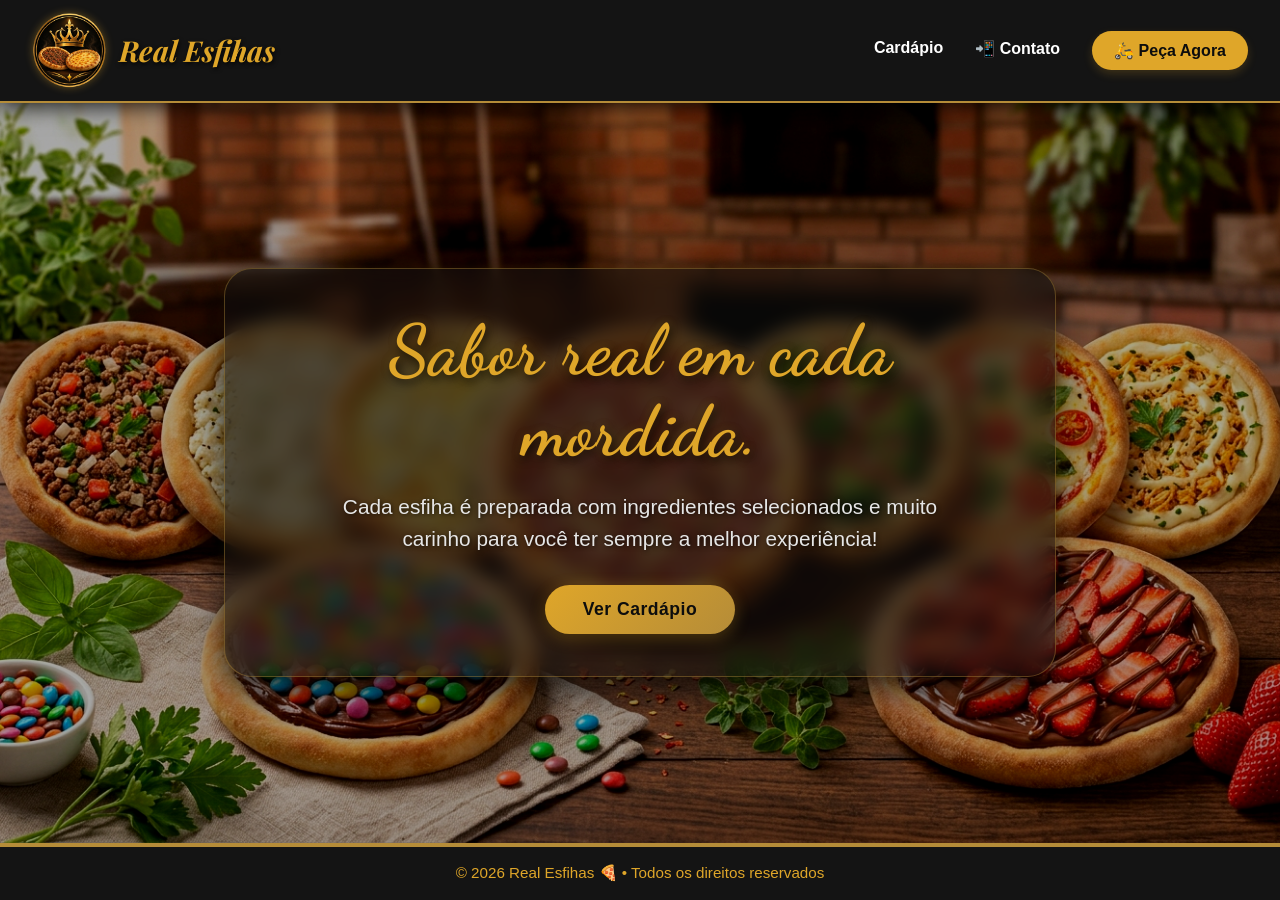
==== index.html @ 54341aa7 "ajustes" ====
<!DOCTYPE html>
<html lang="pt-BR">

<head>
  <meta charset="UTF-8">
  <meta name="viewport" content="width=device-width, initial-scale=1.0">
  <title>Real Esfihas</title>
  <link rel="icon" type="image/png" href="img/bebidas-logos/logo3.png">
  <link rel="preconnect" href="https://fonts.googleapis.com">
  <link rel="preconnect" href="https://fonts.gstatic.com" crossorigin>
  <link href="https://fonts.googleapis.com/css2?family=Dancing+Script:wght@700&display=swap" rel="stylesheet">
  <link rel="stylesheet" href="css/index.css">
</head>

<body>
  <header>
    <div class="logo-area">
      <h1>
        <img src="img/bebidas-logos/logo3.png" alt="Logo Chefe Express" class="logo-icon">
        Real Esfihas
      </h1>
    </div>
    <nav>
      <a href="cardapio.html">Cardápio</a>
      <a href="contato.html">📲 Contato</a>
      <a href="cardapio.html" class="btn-header">🛵 Peça Agora</a>
    </nav>
  </header>

  <main>
    <section class="banner">
      <img src="img/bebidas-logos/banner8.jpeg" alt="Pizza" class="banner-img">
      <div class="banner-content">
        <h2>Sabor real em cada mordida.</h2>
        <p>Cada esfiha é preparada com ingredientes selecionados e muito carinho para você ter sempre a melhor
          experiência!</p>
        <button onclick="window.location.href='cardapio.html'">Ver Cardápio</button>
      </div>
    </section>
  </main>

  <footer>
    <p>&copy; 2026 Real Esfihas 🍕 • Todos os direitos reservados</p>
  </footer>
</body>

</html>
---- css/index.css ----
@import url('https://fonts.googleapis.com/css2?family=Playfair+Display:ital,wght@0,600;0,700;1,600&display=swap');
@import url('https://fonts.googleapis.com/css2?family=Dancing+Script:wght@700&display=swap');

/* =================== RESET BÁSICO =================== */
*,
*::before,
*::after {
  margin: 0;
  padding: 0;
  box-sizing: border-box;
}

/* =================== ESTRUTURA APP (SEM ROLAGEM) =================== */
html, body {
  height: 100vh;
  height: 100dvh; /* Altura real para mobile */
  overflow: hidden; /* Trava a rolagem global */
}

body {
  font-family: 'Segoe UI', Tahoma, Geneva, Verdana, sans-serif;
  background: radial-gradient(circle at center, #1a1a1a 0%, #0d0d0d 100%);
  color: #fff;
  display: flex;
  flex-direction: column;
}

/* =================== Cabeçalho =================== */
header {
  background-color: #141414;
  color: #fff;
  padding: 0.8rem 2rem;
  display: flex;
  justify-content: space-between;
  align-items: center;
  box-shadow: 0 4px 20px rgba(0, 0, 0, 0.8);
  z-index: 1000;
  flex-shrink: 0; 
  border-bottom: 2px solid #b58c38;
  width: 100%;
  box-sizing: border-box;
  height: auto;
}

/* Área do logo unificada para alinhamento perfeito */
.logo-area {
  display: flex;
  align-items: center;
  gap: 12px;
}

header h1, .logo-area h1 {
  font-family: 'Playfair Display', serif;
  font-size: 1.8rem;
  font-weight: 700;
  font-style: italic;
  color: var(--primary-color, #dfa629);
  margin: 0;
  display: flex;
  align-items: center;
  gap: 12px;
  text-shadow: 1px 2px 4px rgba(0, 0, 0, 0.8);
}

.logo-icon {
  width: 75px;
  height: 75px;
  object-fit: contain;
  margin: 0; 
  filter: drop-shadow(0 0 4px rgba(223, 166, 41, 0.4));
}

/* =================== Responsividade Mobile =================== */
@media (max-width: 768px) {
  header {
    padding: 0.6rem 1rem;
    flex-direction: column; /* Empilha os elementos em telas menores para centralizar */
    gap: 12px;
  }

  .logo-area {
    justify-content: center;
    width: 100%;
  }

  header h1, .logo-area h1 {
    font-size: 1.5rem; /* Tamanho ajustado para maior visibilidade */
    gap: 8px;
  }

  .logo-icon {
    width: 65px; /* Tamanho aumentado de 50px para 65px */
    height: 65px; /* Tamanho aumentado de 50px para 65px */
  }

  header nav {
    justify-content: center;
    width: 100%;
    gap: 8px;
  }
}

@media (max-width: 480px) {
  header h1, .logo-area h1 {
    font-size: 1.3rem; /* Tamanho ajustado para maior visibilidade */
    gap: 6px;
  }

  .logo-icon {
    width: 55px; /* Tamanho aumentado de 40px para 55px */
    height: 55px; /* Tamanho aumentado de 40px para 55px */
  }

  header nav a {
    font-size: 0.8rem;
  }
}

nav {
  display: flex;
  gap: 2rem;
  align-items: center;
}

nav a {
  color: #fff;
  text-decoration: none;
  font-weight: 600;
  font-size: 1rem;
  position: relative;
  padding-bottom: 4px;
  transition: color 0.3s ease;
}

nav a:hover {
  color: #dfa629;
}

nav a::after {
  content: "";
  position: absolute;
  left: 0;
  bottom: 0;
  width: 0%;
  height: 2px;
  background-color: #dfa629;
  transition: width 0.3s ease;
}

nav a:hover::after {
  width: 100%;
}

.btn-header {
  background-color: #dfa629;
  color: #0d0d0d;
  padding: 10px 22px;
  border-radius: 25px;
  text-decoration: none;
  font-weight: bold;
  box-shadow: 0 4px 10px rgba(223, 166, 41, 0.2);
  transition: all 0.3s cubic-bezier(0.4, 0, 0.2, 1);
}

.btn-header:hover {
  background-color: #c48c22;
  transform: translateY(-3px) scale(1.02);
  box-shadow: 0 8px 20px rgba(223, 166, 41, 0.5);
}

/* =================== CONTEÚDO PRINCIPAL =================== */
main {
  flex: 1; /* Ocupa todo o espaço entre o header e o footer */
  display: flex;
  flex-direction: column;
  overflow: hidden; /* Garante que o conteúdo não force rolagem */
}

/* =================== BANNER E IMAGEM =================== */
.banner {
  flex: 1;
  position: relative;
  width: 100%;
  display: flex;
  justify-content: center;
  align-items: center;
  overflow: hidden;
  /* Gradiente radial centralizado muito leve para criar um ponto de foco sem escurecer */
  background: radial-gradient(circle at center, rgba(223, 166, 41, 0.05) 0%, transparent 65%),
              linear-gradient(rgba(13, 13, 13, 0.35), rgba(13, 13, 13, 0.65));
}

.banner-img {
  width: 100%;
  height: 100%;
  object-fit: cover;
  position: absolute;
  top: 0;
  left: 0;
  /* Brilho aumentado para revelar mais detalhes da imagem de fundo */
  filter: brightness(0.65) saturate(1.15) contrast(1.05);
  z-index: 1;
  transition: filter 0.5s ease;
}

/* =================== BANNER CONTENT (Vidro suave e refinado) =================== */
.banner-content {
  position: relative;
  color: white;
  text-align: center;
  z-index: 10;
  padding: 42px 56px;
  /* Fundo mais translúcido para integrar melhor com a imagem de fundo */
  background: rgba(16, 15, 14, 0.55);
  backdrop-filter: blur(10px);
  -webkit-backdrop-filter: blur(10px);
  border: 1px solid rgba(181, 140, 56, 0.4);
  border-radius: 28px;
  max-width: 65%;
  box-shadow: 0 12px 32px rgba(0, 0, 0, 0.75),
              0 0 12px rgba(223, 166, 41, 0.08);
  animation: fadeInUp 0.8s cubic-bezier(0.16, 1, 0.3, 1);
  display: flex;
  flex-direction: column;
  align-items: center;
}

.banner-content h2 {
  font-family: 'Dancing Script', cursive;
  font-size: 4.4rem;
  margin-bottom: 18px;
  color: #dfa629;
  text-shadow: 2px 3px 10px rgba(0, 0, 0, 0.95),
               0 0 8px rgba(223, 166, 41, 0.25);
  line-height: 1.15;
  letter-spacing: 0.5px;
}

.banner-content p {
  font-size: 1.3rem;
  margin-bottom: 30px;
  color: #e6e6e6;
  line-height: 1.55;
  text-shadow: 1px 1px 4px rgba(0, 0, 0, 0.7);
  max-width: 85%;
}

.banner-content button {
  padding: 14px 38px;
  font-size: 1.1rem;
  background: linear-gradient(135deg, #dfa629 0%, #b58c38 100%);
  color: #0d0d0d;
  border: none;
  border-radius: 30px;
  cursor: pointer;
  font-weight: bold;
  letter-spacing: 0.5px;
  transition: all 0.35s cubic-bezier(0.4, 0, 0.2, 1);
  box-shadow: 0 4px 16px rgba(223, 166, 41, 0.3),
              0 2px 4px rgba(0, 0, 0, 0.2);
}

.banner-content button:hover {
  background: linear-gradient(135deg, #c48c22 0%, #946f1e 100%);
  transform: translateY(-3px) scale(1.02);
  box-shadow: 0 8px 22px rgba(223, 166, 41, 0.45);
}

.banner-content button:active {
  transform: translateY(1px) scale(0.99);
  box-shadow: 0 4px 10px rgba(223, 166, 41, 0.25);
}

/* Animação Suave */
@keyframes fadeInUp {
  from {
    opacity: 0;
    transform: translateY(20px);
  }
  to {
    opacity: 1;
    transform: translateY(0);
  }
}

/* =================== RESPONSIVIDADE =================== */
@media (max-width: 768px) {
  .banner-content {
    max-width: 90%;
    padding: 24px 18px;
  }

  .banner-content h2 {
    font-size: 2.7rem;
    margin-bottom: 12px;
  }

  .banner-content p {
    font-size: 0.95rem;
    margin-bottom: 18px;
  }

  .banner-content button {
    padding: 10px 22px;
    font-size: 0.88rem;
  }
}

@media (max-width: 480px) {
  .banner-content h2 {
    font-size: 2.3rem;
  }
}
/* =================== FOOTER =================== */
footer {
  background-color: #141414;
  color: #dfa629;
  text-align: center;
  padding: 1.1rem;
  font-size: 0.95rem;
  border-top: 4px solid #b58c38;
  flex-shrink: 0; /* Garante que o footer não suma */
  box-shadow: 0 -2px 10px rgba(0, 0, 0, 0.8);
}

/* =================== RESPONSIVIDADE =================== */
@media (max-width: 768px) {

  nav {
    gap: 12px;
    flex-wrap: wrap;
    justify-content: center;
  }
}
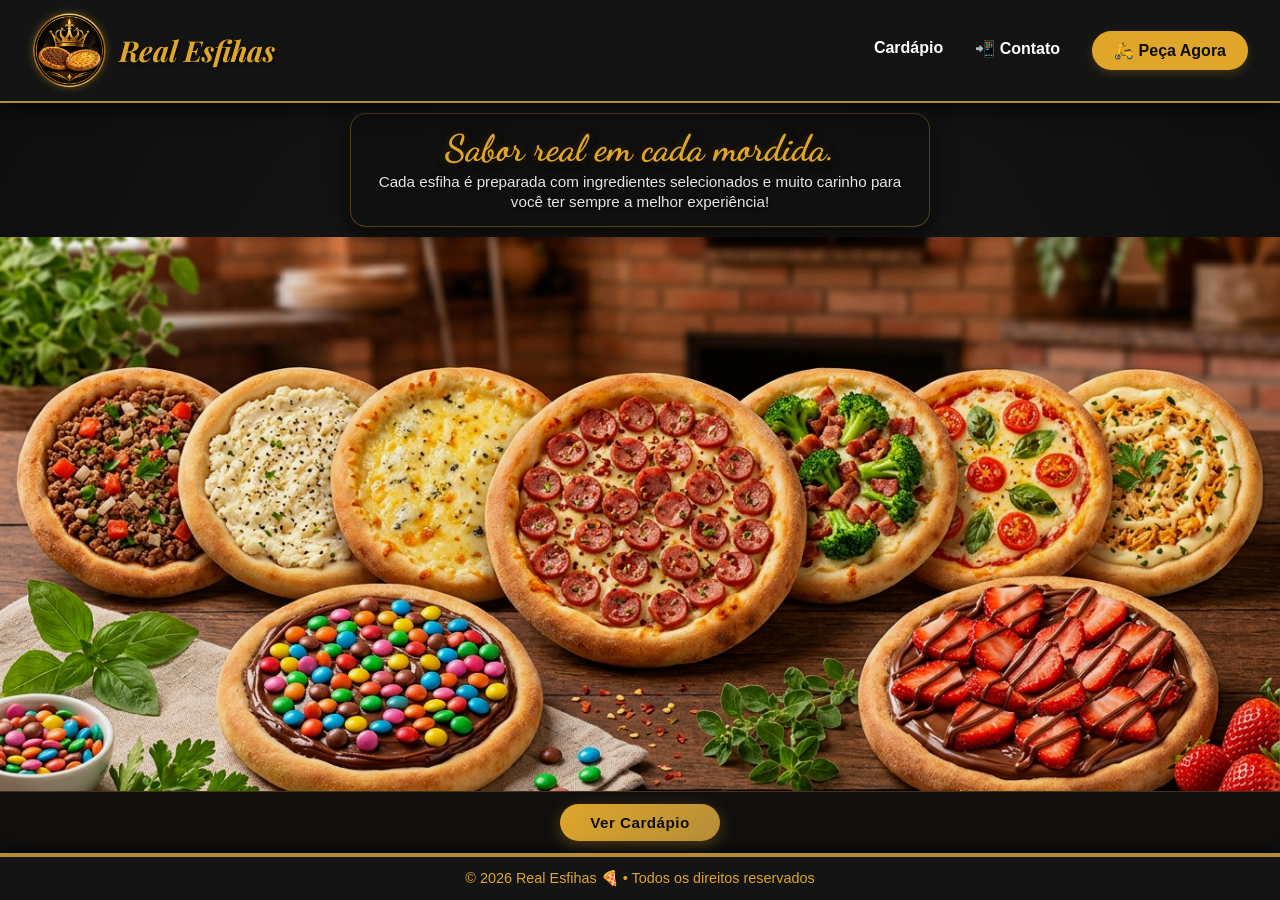
==== commit a361b9d3: "commit" ====
--- a/index.html
+++ b/index.html
@@ -28,16 +28,29 @@
   </header>
 
   <main>
+    <!-- 1. Texto Superior dentro da caixinha de vidro original -->
+    <div class="banner-content">
+      <h2>Sabor real em cada mordida.</h2>
+      <p>Cada esfiha é preparada com ingredientes selecionados e muito carinho para você ter sempre a melhor
+        experiência!</p>
+    </div>
+
+    <!-- 2. Banner de Imagens no Meio -->
     <section class="banner">
-      <img src="img/bebidas-logos/banner8.jpeg" alt="Pizza" class="banner-img">
-      <div class="banner-content">
-        <h2>Sabor real em cada mordida.</h2>
-        <p>Cada esfiha é preparada com ingredientes selecionados e muito carinho para você ter sempre a melhor
-          experiência!</p>
-        <button onclick="window.location.href='cardapio.html'">Ver Cardápio</button>
+      <div class="banner-slides">
+        <img src="img/bebidas-logos/banner8.jpeg" alt="Esfihas Selecionadas" class="banner-img active">
+        <img src="img/bebidas-logos/banner7.jpeg" alt="Esfihas Doces" class="banner-img">
+        <img src="img/bebidas-logos/banner9.jpeg" alt="Esfihas Salgadas" class="banner-img">
       </div>
     </section>
+
+    <!-- 3. Botão na Parte Inferior -->
+    <div class="banner-action">
+      <button onclick="window.location.href='cardapio.html'">Ver Cardápio</button>
+    </div>
   </main>
+
+  <script src="js/script.js"></script>
 
   <footer>
     <p>&copy; 2026 Real Esfihas 🍕 • Todos os direitos reservados</p>
--- a/css/index.css
+++ b/css/index.css
@@ -10,10 +10,10 @@
   box-sizing: border-box;
 }
 
-/* =================== ESTRUTURA APP (SEM ROLAGEM) =================== */
+/* =================== ESTRUTURA APP =================== */
 html, body {
   height: 100vh;
-  height: 100dvh; /* Altura real para mobile */
+  height: 100dvh;
   overflow: hidden; /* Trava a rolagem global */
 }
 
@@ -25,7 +25,7 @@
   flex-direction: column;
 }
 
-/* =================== Cabeçalho =================== */
+/* =================== CABEÇALHO =================== */
 header {
   background-color: #141414;
   color: #fff;
@@ -42,7 +42,6 @@
   height: auto;
 }
 
-/* Área do logo unificada para alinhamento perfeito */
 .logo-area {
   display: flex;
   align-items: center;
@@ -68,52 +67,6 @@
   object-fit: contain;
   margin: 0; 
   filter: drop-shadow(0 0 4px rgba(223, 166, 41, 0.4));
-}
-
-/* =================== Responsividade Mobile =================== */
-@media (max-width: 768px) {
-  header {
-    padding: 0.6rem 1rem;
-    flex-direction: column; /* Empilha os elementos em telas menores para centralizar */
-    gap: 12px;
-  }
-
-  .logo-area {
-    justify-content: center;
-    width: 100%;
-  }
-
-  header h1, .logo-area h1 {
-    font-size: 1.5rem; /* Tamanho ajustado para maior visibilidade */
-    gap: 8px;
-  }
-
-  .logo-icon {
-    width: 65px; /* Tamanho aumentado de 50px para 65px */
-    height: 65px; /* Tamanho aumentado de 50px para 65px */
-  }
-
-  header nav {
-    justify-content: center;
-    width: 100%;
-    gap: 8px;
-  }
-}
-
-@media (max-width: 480px) {
-  header h1, .logo-area h1 {
-    font-size: 1.3rem; /* Tamanho ajustado para maior visibilidade */
-    gap: 6px;
-  }
-
-  .logo-icon {
-    width: 55px; /* Tamanho aumentado de 40px para 55px */
-    height: 55px; /* Tamanho aumentado de 40px para 55px */
-  }
-
-  header nav a {
-    font-size: 0.8rem;
-  }
 }
 
 nav {
@@ -170,84 +123,102 @@
 
 /* =================== CONTEÚDO PRINCIPAL =================== */
 main {
-  flex: 1; /* Ocupa todo o espaço entre o header e o footer */
+  flex: 1;
   display: flex;
   flex-direction: column;
-  overflow: hidden; /* Garante que o conteúdo não force rolagem */
-}
-
-/* =================== BANNER E IMAGEM =================== */
-.banner {
-  flex: 1;
-  position: relative;
-  width: 100%;
-  display: flex;
-  justify-content: center;
-  align-items: center;
-  overflow: hidden;
-  /* Gradiente radial centralizado muito leve para criar um ponto de foco sem escurecer */
-  background: radial-gradient(circle at center, rgba(223, 166, 41, 0.05) 0%, transparent 65%),
-              linear-gradient(rgba(13, 13, 13, 0.35), rgba(13, 13, 13, 0.65));
-}
-
-.banner-img {
-  width: 100%;
-  height: 100%;
-  object-fit: cover;
-  position: absolute;
-  top: 0;
-  left: 0;
-  /* Brilho aumentado para revelar mais detalhes da imagem de fundo */
-  filter: brightness(0.65) saturate(1.15) contrast(1.05);
-  z-index: 1;
-  transition: filter 0.5s ease;
-}
-
-/* =================== BANNER CONTENT (Vidro suave e refinado) =================== */
+  overflow: hidden; /* Remove barra de rolagem interna */
+}
+
+/* --- 1. CAIXINHA DE VIDRO EM CIMA --- */
 .banner-content {
   position: relative;
   color: white;
   text-align: center;
   z-index: 10;
-  padding: 42px 56px;
-  /* Fundo mais translúcido para integrar melhor com a imagem de fundo */
-  background: rgba(16, 15, 14, 0.55);
+  padding: 14px 24px;
+  margin: 10px auto;
+  background: rgba(16, 15, 14, 0.65);
   backdrop-filter: blur(10px);
   -webkit-backdrop-filter: blur(10px);
   border: 1px solid rgba(181, 140, 56, 0.4);
-  border-radius: 28px;
-  max-width: 65%;
-  box-shadow: 0 12px 32px rgba(0, 0, 0, 0.75),
+  border-radius: 16px;
+  max-width: 580px;
+  width: 90%;
+  box-shadow: 0 8px 24px rgba(0, 0, 0, 0.75),
               0 0 12px rgba(223, 166, 41, 0.08);
   animation: fadeInUp 0.8s cubic-bezier(0.16, 1, 0.3, 1);
   display: flex;
   flex-direction: column;
   align-items: center;
+  flex-shrink: 0; /* Impede a caixa de esticar/encolher demais */
 }
 
 .banner-content h2 {
   font-family: 'Dancing Script', cursive;
-  font-size: 4.4rem;
-  margin-bottom: 18px;
+  font-size: 2.3rem;
+  margin-bottom: 4px;
   color: #dfa629;
   text-shadow: 2px 3px 10px rgba(0, 0, 0, 0.95),
                0 0 8px rgba(223, 166, 41, 0.25);
-  line-height: 1.15;
-  letter-spacing: 0.5px;
+  line-height: 1.1;
 }
 
 .banner-content p {
-  font-size: 1.3rem;
-  margin-bottom: 30px;
+  font-size: 0.95rem;
   color: #e6e6e6;
-  line-height: 1.55;
+  line-height: 1.3;
   text-shadow: 1px 1px 4px rgba(0, 0, 0, 0.7);
-  max-width: 85%;
-}
-
-.banner-content button {
-  padding: 14px 38px;
-  font-size: 1.1rem;
+}
+
+/* --- 2. IMAGENS NO MEIO (PREENCHE O ESPAÇO RESTANTE) --- */
+.banner {
+  flex: 1; /* Ocupa exatamente todo o espaço livre da tela */
+  position: relative;
+  width: 100%;
+  min-height: 0; /* Permite encolher dinamicamente sem estourar a tela */
+  overflow: hidden;
+}
+
+.banner-slides {
+  position: absolute;
+  top: 0;
+  left: 0;
+  width: 100%;
+  height: 100%;
+}
+
+.banner-img {
+  width: 100%;
+  height: 100%;
+  object-fit: cover;
+  object-position: center;
+  position: absolute;
+  top: 0;
+  left: 0;
+  filter: brightness(0.95) saturate(1.1);
+  opacity: 0;
+  transition: opacity 1s ease-in-out;
+}
+
+.banner-img.active {
+  opacity: 1;
+}
+
+/* --- 3. BOTÃO EMBAIXO --- */
+.banner-action {
+  padding: 12px;
+  background: rgba(16, 15, 14, 0.95);
+  border-top: 1px solid rgba(181, 140, 56, 0.3);
+  display: flex;
+  justify-content: center;
+  align-items: center;
+  width: 100%;
+  flex-shrink: 0;
+}
+
+.banner-action button {
+  padding: 10px 30px;
+  font-size: 0.95rem;
   background: linear-gradient(135deg, #dfa629 0%, #b58c38 100%);
   color: #0d0d0d;
   border: none;
@@ -256,22 +227,16 @@
   font-weight: bold;
   letter-spacing: 0.5px;
   transition: all 0.35s cubic-bezier(0.4, 0, 0.2, 1);
-  box-shadow: 0 4px 16px rgba(223, 166, 41, 0.3),
-              0 2px 4px rgba(0, 0, 0, 0.2);
-}
-
-.banner-content button:hover {
+  box-shadow: 0 4px 16px rgba(223, 166, 41, 0.3);
+}
+
+.banner-action button:hover {
   background: linear-gradient(135deg, #c48c22 0%, #946f1e 100%);
-  transform: translateY(-3px) scale(1.02);
+  transform: translateY(-2px) scale(1.02);
   box-shadow: 0 8px 22px rgba(223, 166, 41, 0.45);
 }
 
-.banner-content button:active {
-  transform: translateY(1px) scale(0.99);
-  box-shadow: 0 4px 10px rgba(223, 166, 41, 0.25);
-}
-
-/* Animação Suave */
+/* Animação */
 @keyframes fadeInUp {
   from {
     opacity: 0;
@@ -283,52 +248,93 @@
   }
 }
 
-/* =================== RESPONSIVIDADE =================== */
-@media (max-width: 768px) {
-  .banner-content {
-    max-width: 90%;
-    padding: 24px 18px;
-  }
-
-  .banner-content h2 {
-    font-size: 2.7rem;
-    margin-bottom: 12px;
-  }
-
-  .banner-content p {
-    font-size: 0.95rem;
-    margin-bottom: 18px;
-  }
-
-  .banner-content button {
-    padding: 10px 22px;
-    font-size: 0.88rem;
-  }
-}
-
-@media (max-width: 480px) {
-  .banner-content h2 {
-    font-size: 2.3rem;
-  }
-}
 /* =================== FOOTER =================== */
 footer {
   background-color: #141414;
   color: #dfa629;
   text-align: center;
-  padding: 1.1rem;
-  font-size: 0.95rem;
+  padding: 0.8rem;
+  font-size: 0.9rem;
   border-top: 4px solid #b58c38;
-  flex-shrink: 0; /* Garante que o footer não suma */
+  flex-shrink: 0;
   box-shadow: 0 -2px 10px rgba(0, 0, 0, 0.8);
 }
 
-/* =================== RESPONSIVIDADE =================== */
+/* =================== RESPONSIVIDADE (MOBILE) =================== */
 @media (max-width: 768px) {
+  header {
+    padding: 0.6rem 1rem;
+    flex-direction: column;
+    gap: 8px;
+  }
+
+  .logo-area {
+    justify-content: center;
+    width: 100%;
+  }
+
+  header h1, .logo-area h1 {
+    font-size: 1.4rem;
+    gap: 8px;
+  }
+
+  .logo-icon {
+    width: 55px;
+    height: 55px;
+  }
 
   nav {
     gap: 12px;
     flex-wrap: wrap;
     justify-content: center;
+    width: 100%;
+  }
+
+  .banner-content {
+    margin: 8px auto;
+    padding: 10px 14px;
+    border-radius: 14px;
+  }
+
+  .banner-content h2 {
+    font-size: 1.8rem;
+    margin-bottom: 2px;
+  }
+
+  .banner-content p {
+    font-size: 0.82rem;
+  }
+
+  .banner-action {
+    padding: 8px;
+  }
+
+  .banner-action button {
+    padding: 8px 22px;
+    font-size: 0.85rem;
+  }
+}
+
+@media (max-width: 480px) {
+  header h1, .logo-area h1 {
+    font-size: 1.2rem;
+    gap: 6px;
+  }
+
+  .logo-icon {
+    width: 45px;
+    height: 45px;
+  }
+
+  header nav a {
+    font-size: 0.75rem;
+  }
+
+  .banner-content h2 {
+    font-size: 1.5rem;
+  }
+
+  .banner-content p {
+    font-size: 0.78rem;
   }
 }
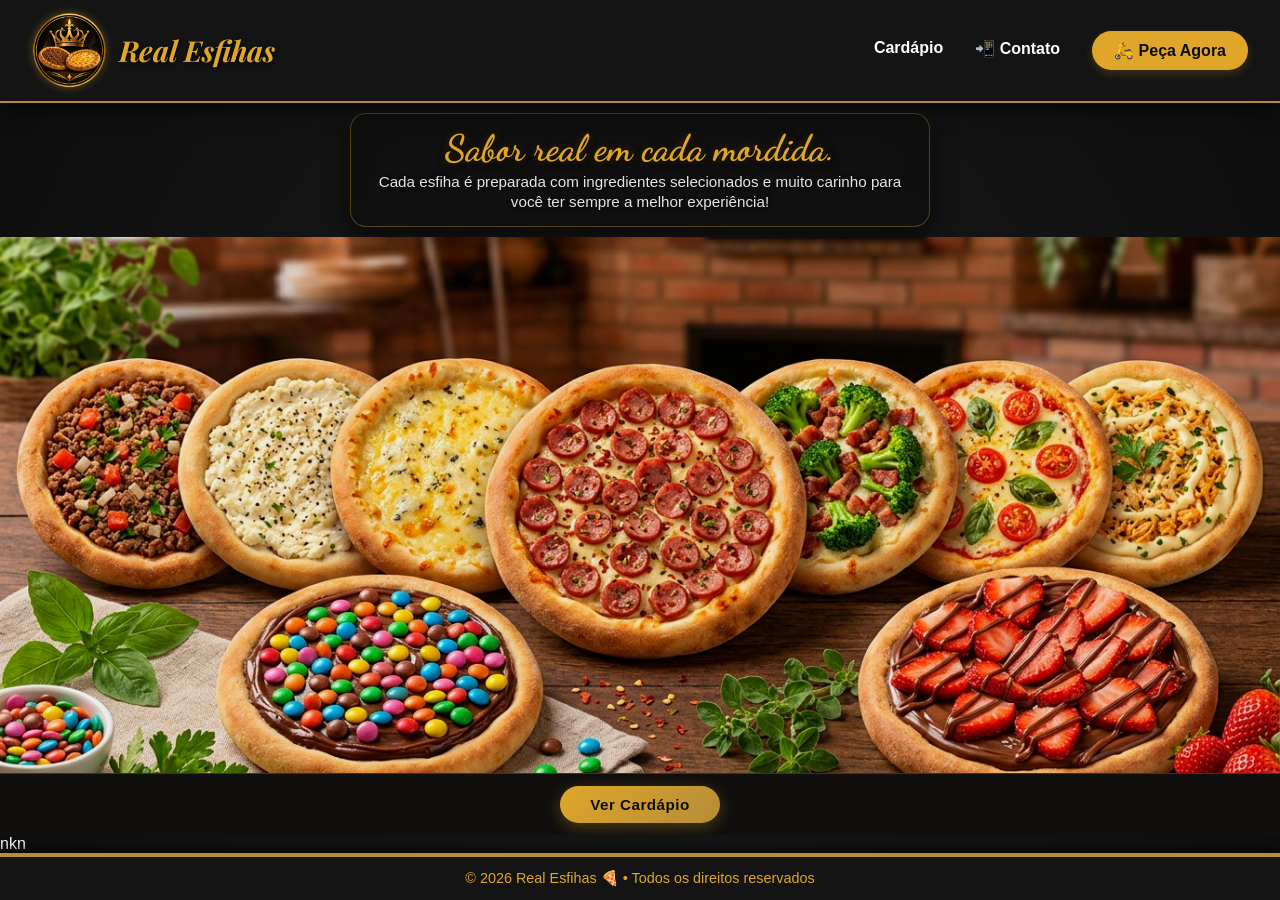
==== commit f46cee3a: "jrgfgfs" ====
--- a/index.html
+++ b/index.html
@@ -39,8 +39,8 @@
     <section class="banner">
       <div class="banner-slides">
         <img src="img/bebidas-logos/banner8.jpeg" alt="Esfihas Selecionadas" class="banner-img active">
-        <img src="img/bebidas-logos/banner7.jpeg" alt="Esfihas Doces" class="banner-img">
-        <img src="img/bebidas-logos/banner9.jpeg" alt="Esfihas Salgadas" class="banner-img">
+        <img src="img/bebidas-logos/banner9.jpeg" alt="Esfihas Doces" class="banner-img">
+        <img src="img/bebidas-logos/promo2.png" alt="Esfihas Salgadas" class="banner-img">
       </div>
     </section>
 
@@ -48,7 +48,7 @@
     <div class="banner-action">
       <button onclick="window.location.href='cardapio.html'">Ver Cardápio</button>
     </div>
-  </main>
+  </main>nkn
 
   <script src="js/script.js"></script>
 
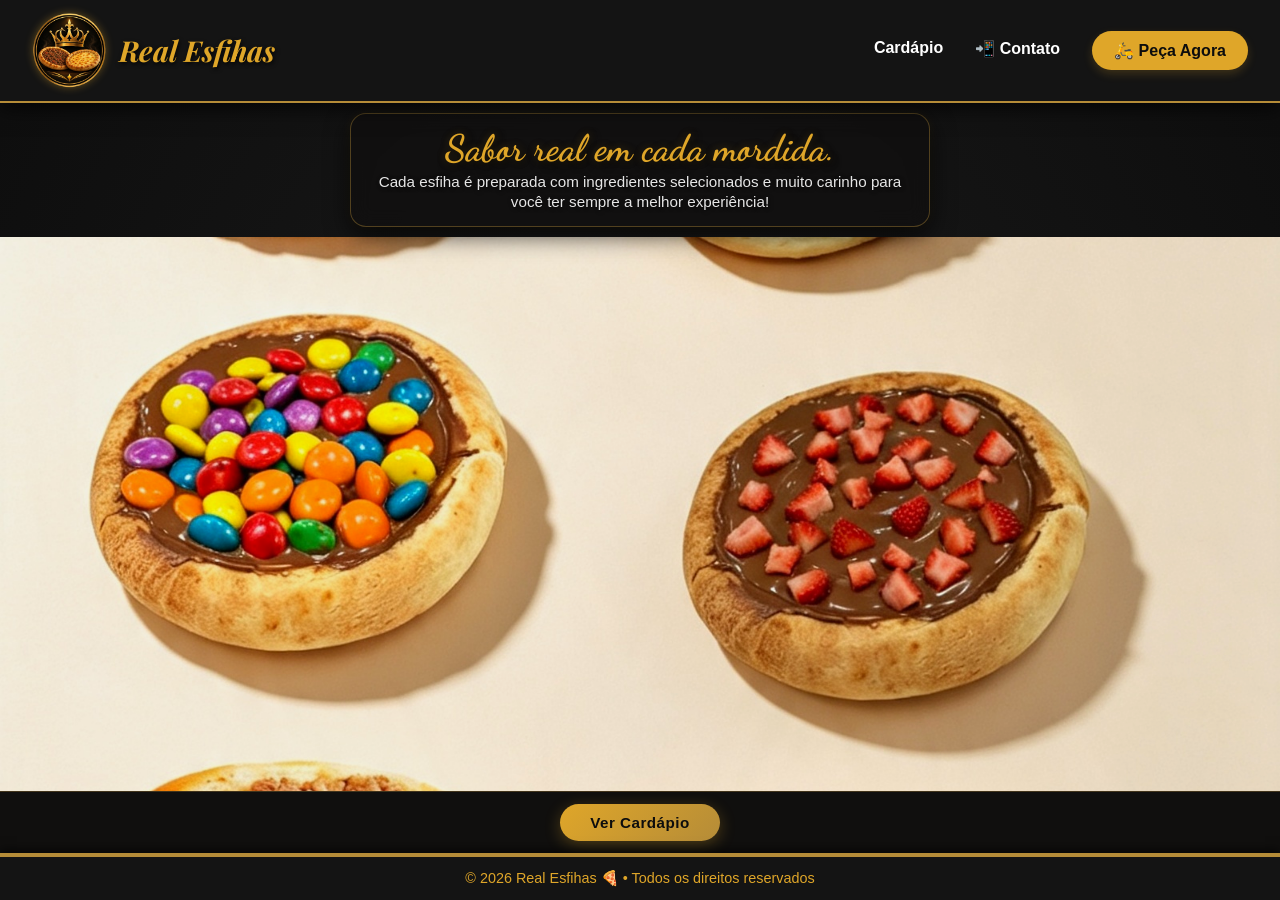
==== commit eefe7db9: "combo adicionado" ====
--- a/index.html
+++ b/index.html
@@ -2,59 +2,110 @@
 <html lang="pt-BR">
 
 <head>
-  <meta charset="UTF-8">
-  <meta name="viewport" content="width=device-width, initial-scale=1.0">
-  <title>Real Esfihas</title>
-  <link rel="icon" type="image/png" href="img/bebidas-logos/logo3.png">
-  <link rel="preconnect" href="https://fonts.googleapis.com">
-  <link rel="preconnect" href="https://fonts.gstatic.com" crossorigin>
-  <link href="https://fonts.googleapis.com/css2?family=Dancing+Script:wght@700&display=swap" rel="stylesheet">
-  <link rel="stylesheet" href="css/index.css">
+    <meta charset="UTF-8">
+    <meta name="viewport" content="width=device-width, initial-scale=1.0">
+
+    <title>Real Esfihas</title>
+
+    <link rel="icon" type="image/png" href="img/bebidas-logos/logo3.png">
+
+    <link rel="preconnect" href="https://fonts.googleapis.com">
+    <link rel="preconnect" href="https://fonts.gstatic.com" crossorigin>
+
+    <link href="https://fonts.googleapis.com/css2?family=Dancing+Script:wght@700&display=swap" rel="stylesheet">
+
+    <link rel="stylesheet" href="css/index.css">
 </head>
 
 <body>
-  <header>
-    <div class="logo-area">
-      <h1>
-        <img src="img/bebidas-logos/logo3.png" alt="Logo Chefe Express" class="logo-icon">
-        Real Esfihas
-      </h1>
-    </div>
-    <nav>
-      <a href="cardapio.html">Cardápio</a>
-      <a href="contato.html">📲 Contato</a>
-      <a href="cardapio.html" class="btn-header">🛵 Peça Agora</a>
-    </nav>
-  </header>
 
-  <main>
-    <!-- 1. Texto Superior dentro da caixinha de vidro original -->
-    <div class="banner-content">
-      <h2>Sabor real em cada mordida.</h2>
-      <p>Cada esfiha é preparada com ingredientes selecionados e muito carinho para você ter sempre a melhor
-        experiência!</p>
-    </div>
+    <header>
 
-    <!-- 2. Banner de Imagens no Meio -->
-    <section class="banner">
-      <div class="banner-slides">
-        <img src="img/bebidas-logos/banner8.jpeg" alt="Esfihas Selecionadas" class="banner-img active">
-        <img src="img/bebidas-logos/banner9.jpeg" alt="Esfihas Doces" class="banner-img">
-        <img src="img/bebidas-logos/promo2.png" alt="Esfihas Salgadas" class="banner-img">
-      </div>
-    </section>
+        <div class="logo-area">
+            <h1>
+                <img 
+                    src="img/bebidas-logos/logo.png" 
+                    alt="Logo Real Esfihas" 
+                    class="logo-icon"
+                >
+                Real Esfihas
+            </h1>
+        </div>
 
-    <!-- 3. Botão na Parte Inferior -->
-    <div class="banner-action">
-      <button onclick="window.location.href='cardapio.html'">Ver Cardápio</button>
-    </div>
-  </main>nkn
+        <nav>
+            <a href="cardapio.html">Cardápio</a>
+            <a href="contato.html">📲 Contato</a>
+            <a href="cardapio.html" class="btn-header">🛵 Peça Agora</a>
+        </nav>
 
-  <script src="js/script.js"></script>
+    </header>
 
-  <footer>
-    <p>&copy; 2026 Real Esfihas 🍕 • Todos os direitos reservados</p>
-  </footer>
+    <main>
+
+        <!-- Texto Superior -->
+        <div class="banner-content">
+
+            <h2>Sabor real em cada mordida.</h2>
+
+            <p>
+                Cada esfiha é preparada com ingredientes selecionados e muito carinho
+                para você ter sempre a melhor experiência!
+            </p>
+
+        </div>
+
+
+        <!-- Banner de Imagens -->
+        <section class="banner">
+
+            <div class="banner-slides">
+
+                <img 
+                    src="img/bebidas-logos/banner2-cel.jpeg" 
+                    alt="Esfihas Selecionadas" 
+                    class="banner-img active"
+                >
+
+                <img 
+                    src="img/bebidas-logos/banner2.jpeg" 
+                    alt="Esfihas Doces" 
+                    class="banner-img"
+                >
+
+                <img 
+                    src="img/bebidas-logos/promo-cel.png" 
+                    alt="Esfihas Salgadas" 
+                    class="banner-img"
+                >
+
+            </div>
+
+        </section>
+
+
+        <!-- Botão na Parte Inferior -->
+        <div class="banner-action">
+
+            <button onclick="window.location.href='cardapio.html'">
+                Ver Cardápio
+            </button>
+
+        </div>
+
+    </main>
+
+
+    <script src="js/script.js"></script>
+
+
+    <footer>
+
+        <p>
+            &copy; 2026 Real Esfihas 🍕 • Todos os direitos reservados
+        </p>
+
+    </footer>
+
 </body>
 
 </html>
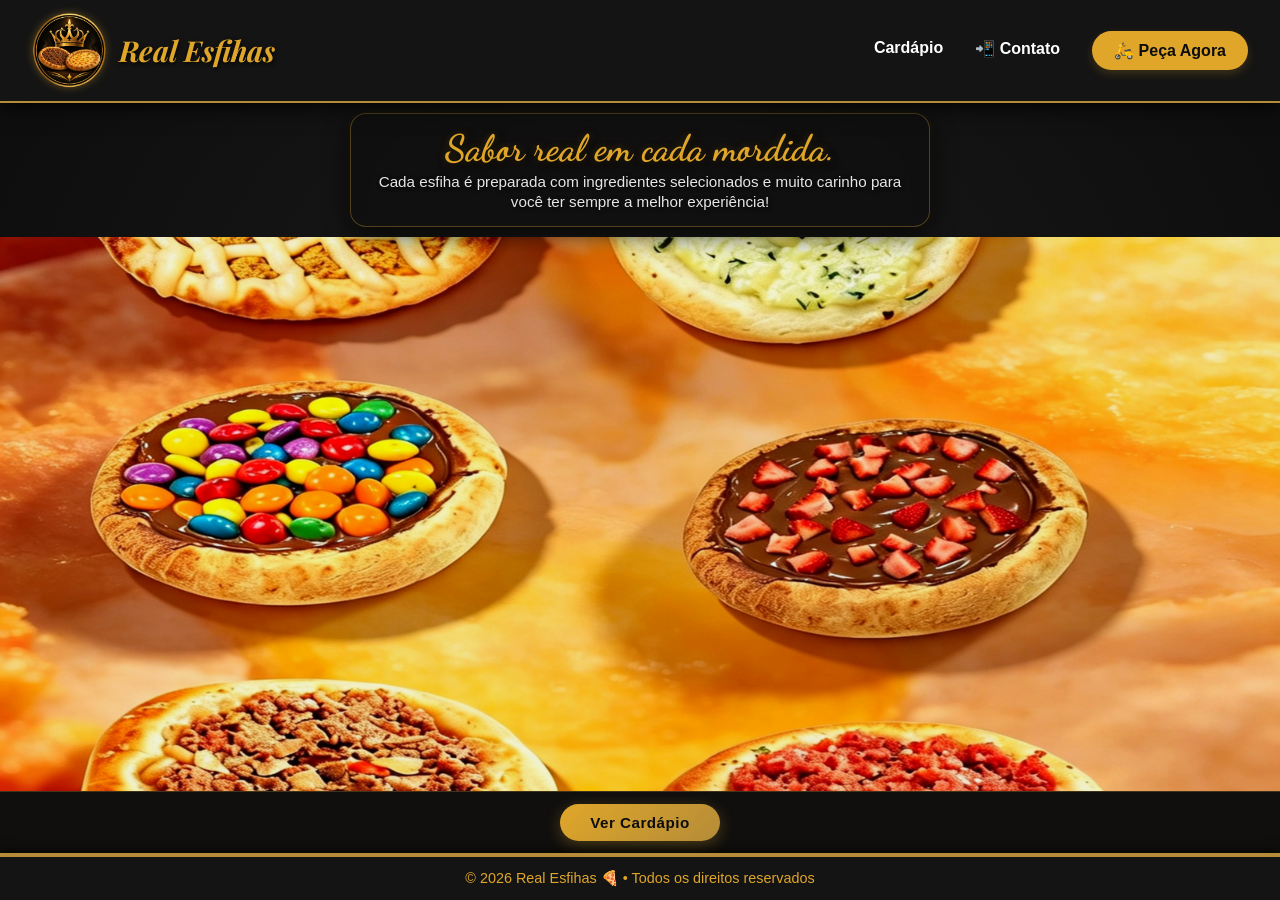
==== commit 02929e9e: "commit" ====
--- a/index.html
+++ b/index.html
@@ -61,7 +61,7 @@
             <div class="banner-slides">
 
                 <img 
-                    src="img/bebidas-logos/banner2-cel.jpeg" 
+                    src="img/bebidas-logos/banner-cel.png" 
                     alt="Esfihas Selecionadas" 
                     class="banner-img active"
                 >
